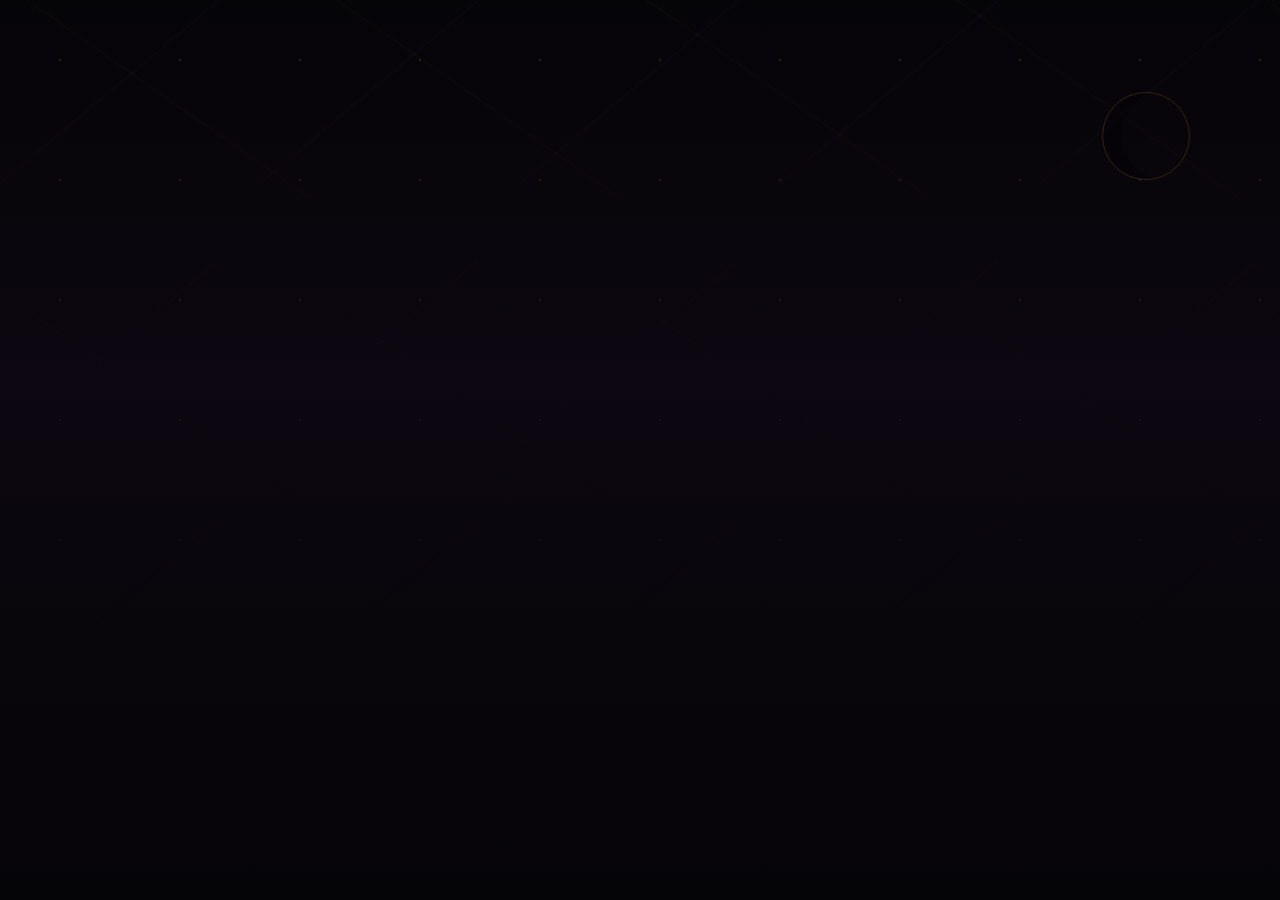
==== animais.html @ 01b78650 "Add files via upload Adicionado a pasta principal com as alterações feitas no front end" ====
<!DOCTYPE html>
<html lang="pt-BR">
<head>
  <meta charset="UTF-8">
  <meta name="viewport" content="width=device-width, initial-scale=1.0">
  <title>Animais | Lar Bastet</title>
  <meta http-equiv="refresh" content="0; url=./index.html#animais">
  <link rel="canonical" href="./index.html#animais">
</head>
<body>
  <p>Redirecionando para <a href="./index.html#animais">Animais</a>.</p>
  <script>window.location.replace("./index.html#animais");</script>
</body>
</html>
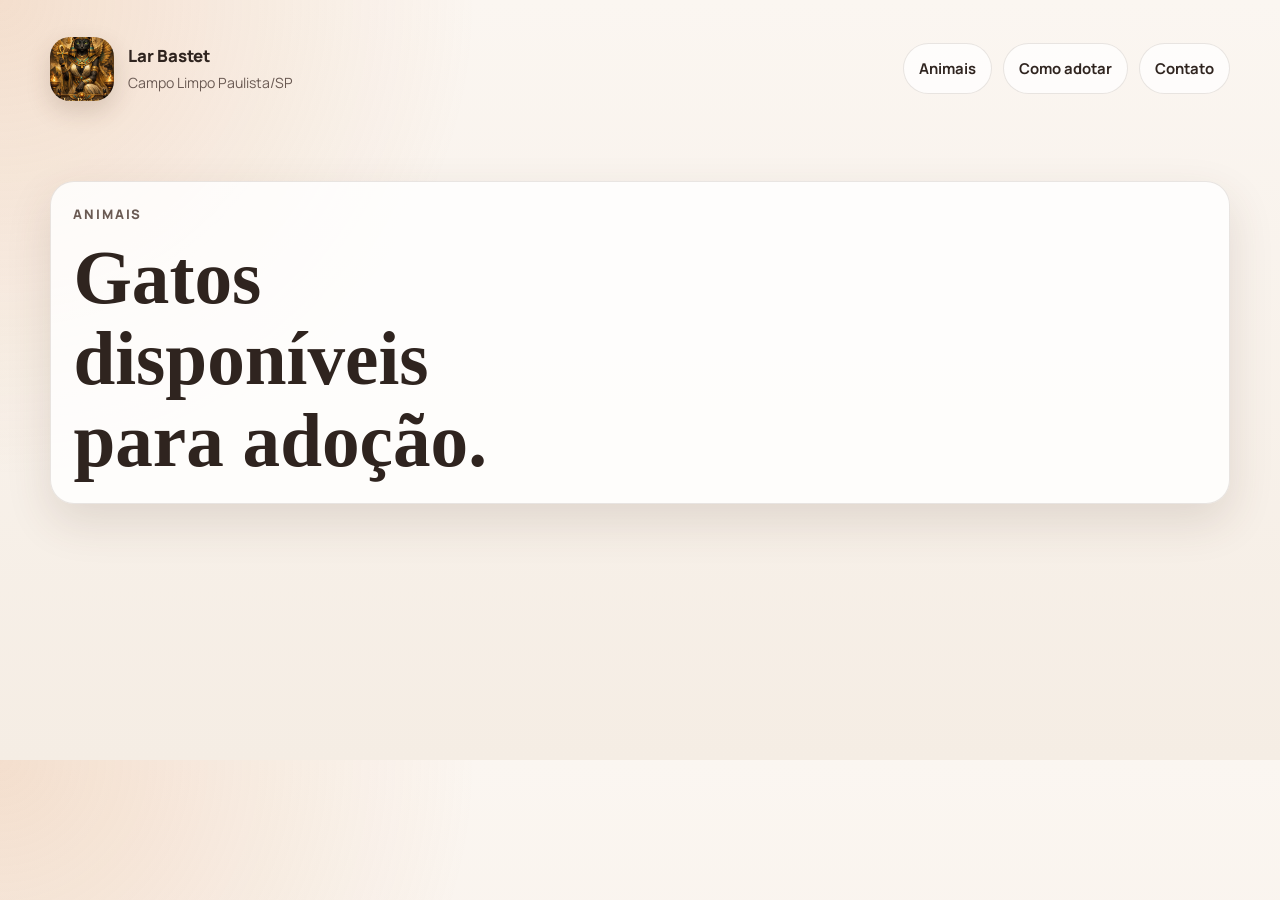
==== commit cd39bdce: "update files from previous semester - Updated migrations - Updated backend" ====
--- a/animais.html
+++ b/animais.html
@@ -4,11 +4,84 @@
   <meta charset="UTF-8">
   <meta name="viewport" content="width=device-width, initial-scale=1.0">
   <title>Animais | Lar Bastet</title>
-  <meta http-equiv="refresh" content="0; url=./index.html#animais">
-  <link rel="canonical" href="./index.html#animais">
+  <link rel="icon" type="image/png" sizes="32x32" href="./src/img/logo.jpeg">
+  <link rel="preconnect" href="https://fonts.googleapis.com">
+  <link rel="preconnect" href="https://fonts.gstatic.com" crossorigin>
+  <link
+    href="https://fonts.googleapis.com/css2?family=Fraunces:wght@600;700&family=Manrope:wght@400;500;600;700;800&display=swap"
+    rel="stylesheet"
+  >
+  <link rel="stylesheet" href="./src/css/style.css">
 </head>
 <body>
-  <p>Redirecionando para <a href="./index.html#animais">Animais</a>.</p>
-  <script>window.location.replace("./index.html#animais");</script>
+  <header class="site-header">
+    <div class="container topbar">
+      <a class="brand" href="./index.html">
+        <img src="./src/img/logo.jpeg" alt="Logo do Lar Bastet" class="brand-logo">
+        <div class="brand-copy">
+          <strong>Lar Bastet</strong>
+          <span>Campo Limpo Paulista/SP</span>
+        </div>
+      </a>
+
+      <nav class="main-nav" aria-label="Principal">
+        <a href="./animais.html">Animais</a>
+        <a href="./como-adotar.html">Como adotar</a>
+        <a href="./contato.html">Contato</a>
+      </nav>
+    </div>
+  </header>
+
+  <main class="page-main">
+    <section class="page-hero">
+      <div class="container page-panel">
+        <div>
+          <p class="eyebrow">Animais</p>
+          <h1>Gatos disponíveis para adoção.</h1>
+        </div>
+      </div>
+    </section>
+
+    <section class="section">
+      <div class="container cat-grid" id="cat-grid">
+      </div>
+    </section>
+
+    <script>
+      //fetch('http://127.0.0.1:8000/api/gatos/')
+      const API_BASE_URL =
+        window.location.hostname === '127.0.0.1' || window.location.hostname === 'localhost'
+          ? 'http://127.0.0.1:8000'
+          : 'https://larbastet.onrender.com';
+
+      fetch(`${API_BASE_URL}/api/gatos/`)
+        .then(res => res.json())
+        .then(gatos => {
+          const grid = document.getElementById('cat-grid');
+          gatos.forEach(gato => {
+            const sexo = gato.sexo === 'M' ? 'Macho' : 'Fêmea';
+            const idade = gato.idade ? gato.idade + ' ano(s)' : 'Idade desconhecida';
+            const foto = gato.foto ? gato.foto : './src/img/imagemEx.jpg';
+            grid.innerHTML += `
+              <article class="cat-card">
+                <img 
+                  src="${foto}" 
+                  alt="${gato.nome || 'Gato disponível'}"
+                  onerror="this.src='./src/img/imagemEx.jpg'"
+                >
+                <div class="cat-card-content">
+                  <div class="cat-card-header">
+                    <h3>${sexo} · ${gato.cor}</h3>
+                    <span>${idade}</span>
+                  </div>
+                  <p>${gato.descricao || 'Sem descrição.'}</p>
+                  <a class="button button-primary button-full" href="./como-adotar.html">Quero adotar</a>
+                </div>
+              </article>
+            `;
+          });
+        });
+    </script>
+  </main>
 </body>
 </html>
--- a/src/css/style.css
+++ b/src/css/style.css
@@ -0,0 +1,619 @@
+:root {
+  --bg: #f8f2eb;
+  --surface: #fffaf5;
+  --surface-strong: #fff;
+  --surface-muted: #f1e6db;
+  --text: #2f241f;
+  --text-soft: #6a5a53;
+  --line: rgba(79, 52, 38, 0.12);
+  --primary: #a44c34;
+  --primary-dark: #7d3725;
+  --accent: #d98b4f;
+  --accent-soft: #f1d2b7;
+  --success: #294d43;
+  --shadow: 0 18px 45px rgba(86, 55, 42, 0.14);
+  --radius-sm: 16px;
+  --radius-md: 24px;
+  --radius-lg: 36px;
+  --container: 1180px;
+}
+
+* {
+  box-sizing: border-box;
+  margin: 0;
+  padding: 0;
+}
+
+html {
+  scroll-behavior: smooth;
+}
+
+body {
+  min-width: 320px;
+  background:
+    radial-gradient(circle at top left, rgba(217, 139, 79, 0.22), transparent 32%),
+    linear-gradient(180deg, #fbf6f1 0%, #f5ede4 100%);
+  color: var(--text);
+  font-family: "Manrope", sans-serif;
+  line-height: 1.6;
+}
+
+img {
+  display: block;
+  max-width: 100%;
+}
+
+a {
+  color: inherit;
+  text-decoration: none;
+}
+
+button,
+input,
+textarea {
+  font: inherit;
+}
+
+.container {
+  width: min(calc(100% - 2rem), var(--container));
+  margin: 0 auto;
+}
+
+.site-header {
+  padding: 1rem 0 2.5rem;
+}
+
+.topbar {
+  display: flex;
+  flex-direction: column;
+  gap: 1rem;
+  padding: 1rem 0 1.5rem;
+}
+
+.brand {
+  display: inline-flex;
+  align-items: center;
+  gap: 0.9rem;
+  width: fit-content;
+}
+
+.brand-logo {
+  width: 64px;
+  height: 64px;
+  border-radius: 20px;
+  object-fit: cover;
+  box-shadow: 0 10px 24px rgba(84, 50, 34, 0.18);
+}
+
+.brand-copy {
+  display: flex;
+  flex-direction: column;
+  gap: 0.1rem;
+}
+
+.brand-copy strong {
+  font-size: 1.05rem;
+  font-weight: 800;
+}
+
+.brand-copy span {
+  color: var(--text-soft);
+  font-size: 0.88rem;
+}
+
+.main-nav {
+  display: grid;
+  grid-template-columns: repeat(3, minmax(0, 1fr));
+  gap: 0.65rem;
+}
+
+.main-nav a {
+  border: 1px solid var(--line);
+  border-radius: 999px;
+  background: rgba(255, 255, 255, 0.72);
+  padding: 0.8rem 0.95rem;
+  text-align: center;
+  font-size: 0.93rem;
+  font-weight: 700;
+  transition: transform 0.25s ease, background-color 0.25s ease, border-color 0.25s ease;
+}
+
+.main-nav a:hover,
+.main-nav a:focus-visible {
+  background: var(--surface-strong);
+  border-color: rgba(164, 76, 52, 0.3);
+  transform: translateY(-2px);
+}
+
+.hero {
+  display: grid;
+  gap: 1.5rem;
+}
+
+.hero-copy,
+.hero-panel {
+  border-radius: var(--radius-lg);
+  backdrop-filter: blur(6px);
+}
+
+.hero-copy {
+  padding: 1.75rem;
+  background: linear-gradient(145deg, rgba(255, 248, 241, 0.95), rgba(252, 242, 232, 0.88));
+  box-shadow: var(--shadow);
+}
+
+.eyebrow {
+  margin-bottom: 0.75rem;
+  color: var(--primary);
+  font-size: 0.82rem;
+  font-weight: 800;
+  letter-spacing: 0.14em;
+  text-transform: uppercase;
+}
+
+h1,
+h2 {
+  font-family: "Fraunces", serif;
+  line-height: 1.08;
+}
+
+h1 {
+  font-size: clamp(2.3rem, 6vw, 4.7rem);
+  max-width: 11ch;
+}
+
+h2 {
+  font-size: clamp(1.8rem, 5vw, 3.1rem);
+}
+
+.hero-text,
+.section-heading p:last-child,
+.about-card p,
+.cat-card p,
+.adoption-steps p,
+.support-box p,
+.footer-contact p,
+.page-panel p,
+.contact-card p,
+.donation-card p,
+.form-card p {
+  color: var(--text-soft);
+}
+
+.hero-text {
+  max-width: 60ch;
+  margin-top: 1rem;
+  font-size: 1rem;
+}
+
+.hero-actions {
+  display: flex;
+  flex-direction: column;
+  gap: 0.85rem;
+  margin-top: 1.5rem;
+}
+
+.button {
+  display: inline-flex;
+  align-items: center;
+  justify-content: center;
+  min-height: 3.25rem;
+  border-radius: 999px;
+  padding: 0.85rem 1.35rem;
+  border: 1px solid transparent;
+  font-weight: 800;
+  transition: transform 0.25s ease, box-shadow 0.25s ease, background-color 0.25s ease;
+}
+
+.button:hover,
+.button:focus-visible {
+  transform: translateY(-2px);
+}
+
+.button-primary {
+  background: var(--primary);
+  color: #fff;
+  box-shadow: 0 14px 28px rgba(125, 55, 37, 0.25);
+}
+
+.button-primary:hover,
+.button-primary:focus-visible {
+  background: var(--primary-dark);
+}
+
+.button-secondary {
+  border-color: rgba(164, 76, 52, 0.22);
+  background: rgba(255, 255, 255, 0.7);
+  color: var(--text);
+}
+
+.button-accent {
+  background: var(--accent);
+  color: #fff;
+  box-shadow: 0 12px 24px rgba(217, 139, 79, 0.24);
+}
+
+.button-full {
+  width: 100%;
+}
+
+.hero-highlights {
+  display: grid;
+  gap: 0.9rem;
+  margin-top: 1.5rem;
+  list-style: none;
+}
+
+.hero-highlights li {
+  padding: 1rem 1.1rem;
+  border: 1px solid rgba(164, 76, 52, 0.12);
+  border-radius: var(--radius-sm);
+  background: rgba(255, 255, 255, 0.64);
+}
+
+.hero-highlights strong,
+.cat-card h3,
+.about-card h3,
+.adoption-steps h3,
+.contact-card h3,
+.donation-card h3,
+.form-card h3 {
+  display: block;
+  margin-bottom: 0.2rem;
+  font-size: 1rem;
+}
+
+.hero-panel {
+  display: grid;
+  gap: 1rem;
+}
+
+.panel-card {
+  padding: 1.4rem;
+  border-radius: var(--radius-md);
+  box-shadow: var(--shadow);
+}
+
+.panel-card-highlight {
+  background: linear-gradient(165deg, var(--success), #1f3d35);
+  color: #fff;
+}
+
+.panel-card-highlight p,
+.panel-card-highlight .panel-label {
+  color: rgba(255, 255, 255, 0.88);
+}
+
+.panel-label {
+  display: inline-block;
+  margin-bottom: 0.65rem;
+  font-size: 0.84rem;
+  font-weight: 800;
+  letter-spacing: 0.08em;
+  text-transform: uppercase;
+}
+
+.stats-card {
+  display: grid;
+  gap: 1rem;
+  background: linear-gradient(180deg, rgba(255, 255, 255, 0.96), rgba(248, 237, 226, 0.9));
+}
+
+.stats-card strong {
+  display: block;
+  font-size: 1.75rem;
+  font-weight: 800;
+}
+
+.stats-card span {
+  color: var(--text-soft);
+  font-size: 0.92rem;
+}
+
+.section {
+  padding: 4rem 0;
+}
+
+.section-light {
+  background: rgba(255, 252, 248, 0.72);
+}
+
+.section-heading {
+  margin-bottom: 1.75rem;
+}
+
+.section-heading-inline {
+  display: flex;
+  flex-direction: column;
+  gap: 1rem;
+}
+
+.text-link {
+  width: fit-content;
+  color: var(--primary);
+  font-weight: 800;
+}
+
+.about-grid,
+.cat-grid,
+.adoption-steps,
+.contact-grid,
+.donation-grid {
+  display: grid;
+  gap: 1rem;
+}
+
+.about-card,
+.cat-card,
+.adoption-box,
+.page-panel,
+.contact-card,
+.donation-card,
+.form-card {
+  border: 1px solid var(--line);
+  border-radius: var(--radius-md);
+  background: rgba(255, 255, 255, 0.82);
+  box-shadow: var(--shadow);
+}
+
+.about-card {
+  padding: 1.4rem;
+}
+
+.featured-section {
+  background:
+    radial-gradient(circle at right top, rgba(169, 87, 58, 0.08), transparent 26%),
+    linear-gradient(180deg, rgba(245, 235, 224, 0.2), rgba(248, 244, 238, 0.65));
+}
+
+.cat-card {
+  overflow: hidden;
+  display: flex;
+  flex-direction: column;
+}
+
+.cat-card img {
+  width: 100%;
+  aspect-ratio: 4 / 3;
+  object-fit: cover;
+}
+
+.cat-card-content {
+  display: flex;
+  flex-direction: column;
+  gap: 0.95rem;
+  padding: 1.2rem;
+  flex: 1;
+}
+
+.cat-card-content .button {
+  margin-top: auto;
+}
+
+.cat-card-header {
+  display: flex;
+  align-items: center;
+  justify-content: space-between;
+  gap: 0.75rem;
+}
+
+.cat-card-header span {
+  border-radius: 999px;
+  background: var(--accent-soft);
+  padding: 0.45rem 0.85rem;
+  font-size: 0.85rem;
+  font-weight: 800;
+  color: var(--primary-dark);
+}
+
+.adoption-box {
+  padding: 1.5rem;
+}
+
+.adoption-steps article {
+  padding-top: 1.1rem;
+}
+
+.adoption-steps span {
+  display: inline-flex;
+  align-items: center;
+  justify-content: center;
+  width: 2.2rem;
+  height: 2.2rem;
+  margin-bottom: 0.85rem;
+  border-radius: 999px;
+  background: var(--primary);
+  color: #fff;
+  font-weight: 800;
+}
+
+.support-section {
+  padding-top: 0;
+}
+
+.support-box {
+  display: grid;
+  gap: 1.5rem;
+  padding: 1.6rem;
+  border-radius: var(--radius-lg);
+  background: linear-gradient(145deg, #342621, #54342a 58%, #a44c34 100%);
+  color: #fff;
+  box-shadow: var(--shadow);
+}
+
+.support-box .eyebrow,
+.support-box p {
+  color: rgba(255, 255, 255, 0.82);
+}
+
+.site-footer {
+  padding: 2rem 0 2.8rem;
+}
+
+.footer-grid {
+  display: grid;
+  gap: 1.25rem;
+  padding: 1.5rem;
+  border: 1px solid var(--line);
+  border-radius: var(--radius-lg);
+  background: rgba(255, 250, 245, 0.88);
+}
+
+.brand-footer .brand-copy span {
+  color: var(--text-soft);
+}
+
+.footer-links {
+  display: grid;
+  gap: 0.7rem;
+}
+
+.footer-links a,
+.footer-contact a {
+  color: var(--primary);
+  font-weight: 700;
+}
+
+.page-main {
+  padding-bottom: 3rem;
+}
+
+.page-hero {
+  padding: 1rem 0 2rem;
+}
+
+.page-panel,
+.form-card,
+.donation-card,
+.contact-card {
+  padding: 1.4rem;
+}
+
+.page-panel {
+  display: grid;
+  gap: 1.2rem;
+}
+
+.contact-list,
+.simple-list {
+  display: grid;
+  gap: 0.7rem;
+  list-style: none;
+}
+
+.simple-list li,
+.contact-list li {
+  color: var(--text-soft);
+}
+
+.form-grid {
+  display: grid;
+  gap: 1rem;
+}
+
+.field {
+  display: grid;
+  gap: 0.45rem;
+}
+
+.field label {
+  font-weight: 700;
+}
+
+.field input,
+.field textarea {
+  width: 100%;
+  border: 1px solid rgba(79, 52, 38, 0.16);
+  border-radius: 18px;
+  background: #fff;
+  padding: 0.95rem 1rem;
+  color: var(--text);
+}
+
+.field textarea {
+  min-height: 140px;
+  resize: vertical;
+}
+
+.help-note {
+  font-size: 0.92rem;
+  color: var(--text-soft);
+}
+
+@media (min-width: 700px) {
+  .site-header {
+    padding-top: 1.3rem;
+  }
+
+  .hero-actions {
+    flex-direction: row;
+    flex-wrap: wrap;
+  }
+
+  .about-grid,
+  .contact-grid,
+  .donation-grid {
+    grid-template-columns: repeat(2, minmax(0, 1fr));
+  }
+
+  .cat-grid {
+    grid-template-columns: repeat(2, minmax(0, 1fr));
+  }
+
+  .adoption-steps {
+    grid-template-columns: repeat(3, minmax(0, 1fr));
+  }
+}
+
+@media (min-width: 960px) {
+  .topbar {
+    flex-direction: row;
+    align-items: center;
+    justify-content: space-between;
+  }
+
+  .main-nav {
+    width: auto;
+    grid-template-columns: repeat(3, auto);
+  }
+
+  .hero {
+    grid-template-columns: minmax(0, 1.4fr) minmax(320px, 0.8fr);
+    align-items: stretch;
+  }
+
+  .hero-copy {
+    padding: 2.3rem;
+  }
+
+  .section {
+    padding: 5.5rem 0;
+  }
+
+  .section-heading-inline {
+    flex-direction: row;
+    align-items: end;
+    justify-content: space-between;
+  }
+
+  .about-grid {
+    grid-template-columns: repeat(3, minmax(0, 1fr));
+  }
+
+  .cat-grid {
+    grid-template-columns: repeat(3, minmax(0, 1fr));
+  }
+
+  .support-box,
+  .footer-grid,
+  .page-panel {
+    grid-template-columns: 1.1fr 0.9fr;
+    align-items: center;
+  }
+}
+
+@media (min-width: 1180px) {
+  .cat-grid {
+    grid-template-columns: repeat(5, minmax(0, 1fr));
+  }
+}
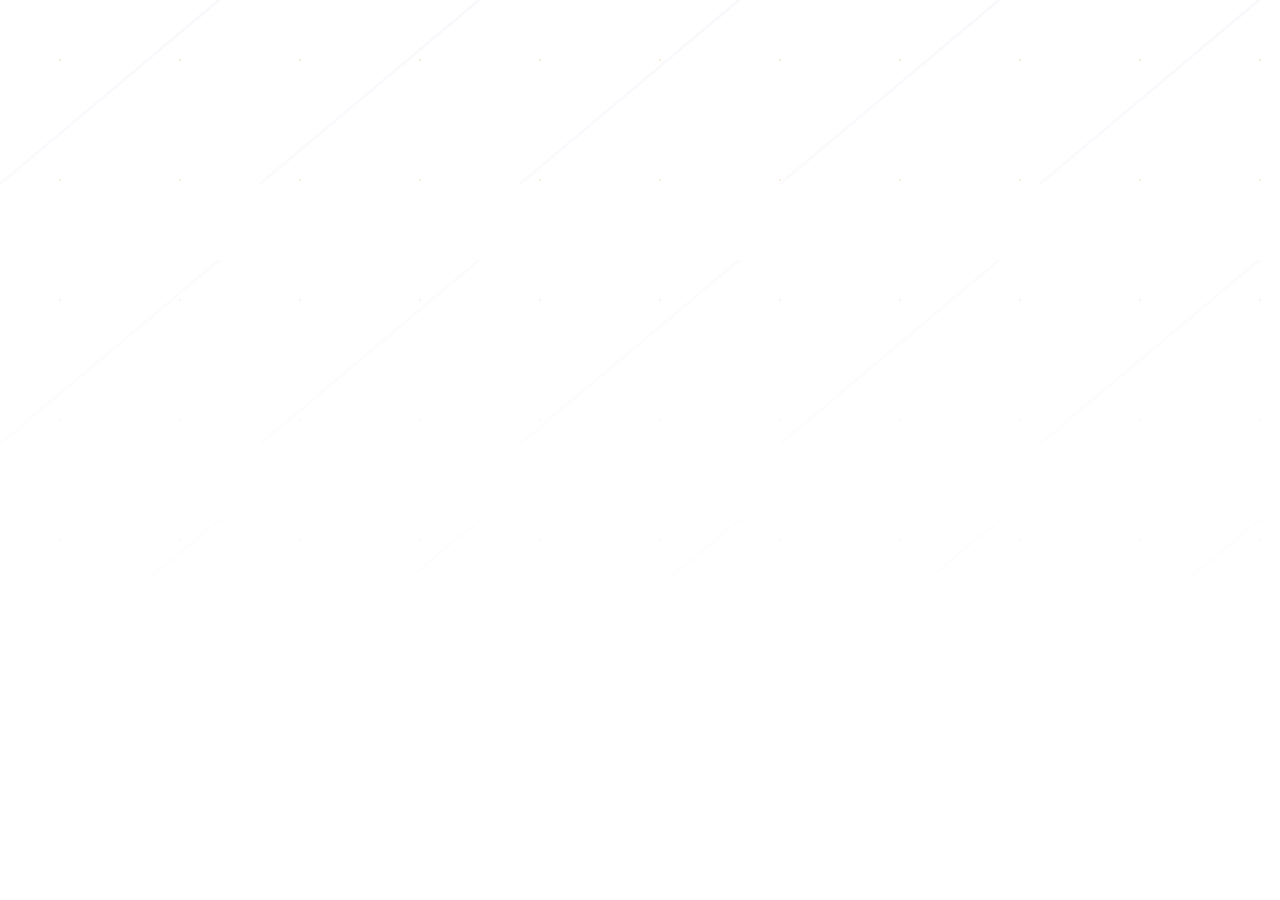
==== commit 82a083b3: "Revert "user interface add"" ====
--- a/animais.html
+++ b/animais.html
@@ -4,84 +4,11 @@
   <meta charset="UTF-8">
   <meta name="viewport" content="width=device-width, initial-scale=1.0">
   <title>Animais | Lar Bastet</title>
-  <link rel="icon" type="image/png" sizes="32x32" href="./src/img/logo.jpeg">
-  <link rel="preconnect" href="https://fonts.googleapis.com">
-  <link rel="preconnect" href="https://fonts.gstatic.com" crossorigin>
-  <link
-    href="https://fonts.googleapis.com/css2?family=Fraunces:wght@600;700&family=Manrope:wght@400;500;600;700;800&display=swap"
-    rel="stylesheet"
-  >
-  <link rel="stylesheet" href="./src/css/style.css">
+  <meta http-equiv="refresh" content="0; url=./index.html#animais">
+  <link rel="canonical" href="./index.html#animais">
 </head>
 <body>
-  <header class="site-header">
-    <div class="container topbar">
-      <a class="brand" href="./index.html">
-        <img src="./src/img/logo.jpeg" alt="Logo do Lar Bastet" class="brand-logo">
-        <div class="brand-copy">
-          <strong>Lar Bastet</strong>
-          <span>Campo Limpo Paulista/SP</span>
-        </div>
-      </a>
-
-      <nav class="main-nav" aria-label="Principal">
-        <a href="./animais.html">Animais</a>
-        <a href="./como-adotar.html">Como adotar</a>
-        <a href="./contato.html">Contato</a>
-      </nav>
-    </div>
-  </header>
-
-  <main class="page-main">
-    <section class="page-hero">
-      <div class="container page-panel">
-        <div>
-          <p class="eyebrow">Animais</p>
-          <h1>Gatos disponíveis para adoção.</h1>
-        </div>
-      </div>
-    </section>
-
-    <section class="section">
-      <div class="container cat-grid" id="cat-grid">
-      </div>
-    </section>
-
-    <script>
-      //fetch('http://127.0.0.1:8000/api/gatos/')
-      const API_BASE_URL =
-        window.location.hostname === '127.0.0.1' || window.location.hostname === 'localhost'
-          ? 'http://127.0.0.1:8000'
-          : 'https://larbastet.onrender.com';
-
-      fetch(`${API_BASE_URL}/api/gatos/`)
-        .then(res => res.json())
-        .then(gatos => {
-          const grid = document.getElementById('cat-grid');
-          gatos.forEach(gato => {
-            const sexo = gato.sexo === 'M' ? 'Macho' : 'Fêmea';
-            const idade = gato.idade ? gato.idade + ' ano(s)' : 'Idade desconhecida';
-            const foto = gato.foto ? gato.foto : './src/img/imagemEx.jpg';
-            grid.innerHTML += `
-              <article class="cat-card">
-                <img 
-                  src="${foto}" 
-                  alt="${gato.nome || 'Gato disponível'}"
-                  onerror="this.src='./src/img/imagemEx.jpg'"
-                >
-                <div class="cat-card-content">
-                  <div class="cat-card-header">
-                    <h3>${sexo} · ${gato.cor}</h3>
-                    <span>${idade}</span>
-                  </div>
-                  <p>${gato.descricao || 'Sem descrição.'}</p>
-                  <a class="button button-primary button-full" href="./como-adotar.html">Quero adotar</a>
-                </div>
-              </article>
-            `;
-          });
-        });
-    </script>
-  </main>
+  <p>Redirecionando para <a href="./index.html#animais">Animais</a>.</p>
+  <script>window.location.replace("./index.html#animais");</script>
 </body>
 </html>
